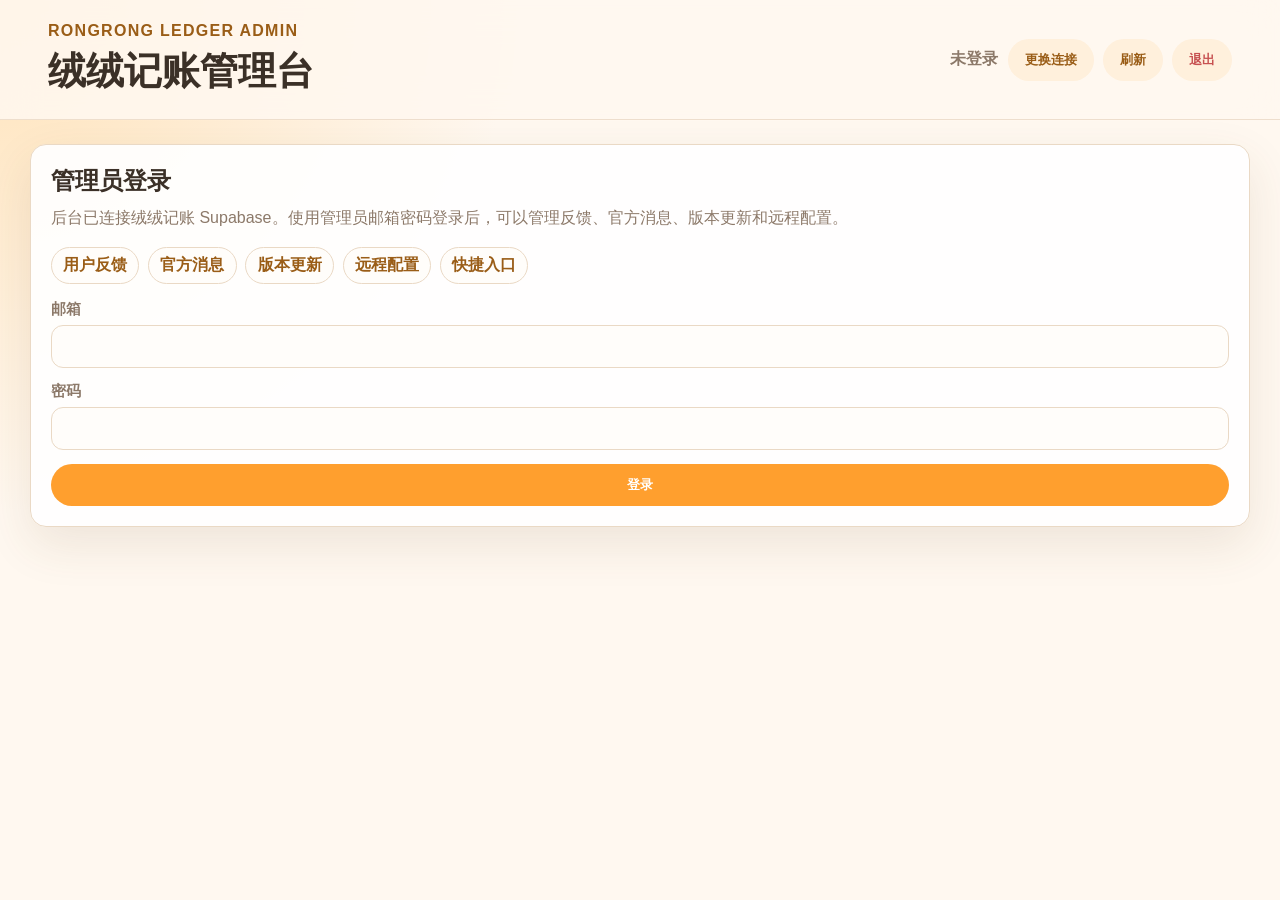
==== admin-portal/index.html @ 5d1c6ca0 "Bust admin portal script cache" ====
<!doctype html>
<html lang="zh-CN">
  <head>
    <meta charset="utf-8" />
    <meta name="viewport" content="width=device-width, initial-scale=1" />
    <title>绒绒记账管理台</title>
    <meta name="description" content="绒绒记账反馈、消息、版本和远程配置管理后台。" />
    <link rel="stylesheet" href="styles.css" />
  </head>
  <body>
    <header class="topbar">
      <div>
        <p class="eyebrow">RongRong Ledger Admin</p>
        <h1>绒绒记账管理台</h1>
      </div>
      <div class="topbar-actions">
        <span id="sessionLabel" class="session-label">未登录</span>
        <button id="configBtn" class="ghost" type="button">更换连接</button>
        <button id="refreshBtn" class="ghost" type="button">刷新</button>
        <button id="logoutBtn" class="ghost danger" type="button">退出</button>
      </div>
    </header>

    <main>
      <section id="setupPanel" class="panel">
        <div class="panel-heading">
          <h2>连接 Supabase</h2>
          <p>默认已配置为绒绒记账项目。只有迁移项目或换 Supabase 时才需要改这里；不要填写 service role。</p>
        </div>
        <form id="setupForm" class="grid-form">
          <label>
            Supabase URL
            <input id="supabaseUrl" name="supabaseUrl" placeholder="https://xxxx.supabase.co" required />
          </label>
          <label>
            Supabase anon key
            <input id="supabaseAnonKey" name="supabaseAnonKey" placeholder="eyJ..." required />
          </label>
          <button type="submit">保存连接</button>
        </form>
      </section>

      <section id="loginPanel" class="panel">
        <div class="panel-heading">
          <h2>管理员登录</h2>
          <p>后台已连接绒绒记账 Supabase。使用管理员邮箱密码登录后，可以管理反馈、官方消息、版本更新和远程配置。</p>
        </div>
        <div class="module-preview" aria-label="后台模块概览">
          <span>用户反馈</span>
          <span>官方消息</span>
          <span>版本更新</span>
          <span>远程配置</span>
          <span>快捷入口</span>
        </div>
        <form id="loginForm" class="grid-form">
          <label>
            邮箱
            <input id="email" name="email" type="email" autocomplete="email" required />
          </label>
          <label>
            密码
            <input id="password" name="password" type="password" autocomplete="current-password" required />
          </label>
          <button type="submit">登录</button>
        </form>
      </section>

      <section id="appPanel" class="hidden">
        <section class="stats-grid">
          <article class="stat-card">
            <span>反馈总数</span>
            <strong id="feedbackCount">-</strong>
          </article>
          <article class="stat-card">
            <span>新反馈</span>
            <strong id="newFeedbackCount">-</strong>
          </article>
          <article class="stat-card">
            <span>官方消息</span>
            <strong id="messageCount">-</strong>
          </article>
          <article class="stat-card">
            <span>版本配置</span>
            <strong id="versionCount">-</strong>
          </article>
        </section>

        <nav class="tabs" aria-label="管理模块">
          <button class="tab active" data-tab="feedback" type="button">用户反馈</button>
          <button class="tab" data-tab="messages" type="button">官方消息</button>
          <button class="tab" data-tab="versions" type="button">版本更新</button>
          <button class="tab" data-tab="config" type="button">远程配置</button>
          <button class="tab" data-tab="links" type="button">快捷入口</button>
        </nav>

        <section id="feedbackTab" class="tab-panel">
          <div class="panel-heading inline">
            <div>
              <h2>用户反馈</h2>
              <p>来自 App 内“建议或问题”。</p>
            </div>
            <input id="feedbackSearch" class="search" placeholder="搜索邮箱、内容或状态" />
          </div>
          <div class="table-wrap">
            <table>
              <thead>
                <tr>
                  <th>时间</th>
                  <th>邮箱</th>
                  <th>内容</th>
                  <th>状态</th>
                  <th>操作</th>
                </tr>
              </thead>
              <tbody id="feedbackRows"></tbody>
            </table>
          </div>
        </section>

        <section id="messagesTab" class="tab-panel hidden">
          <div class="split">
            <form id="messageForm" class="panel form-panel">
              <h2>发布消息</h2>
              <input id="messageId" type="hidden" />
              <label>标题<input id="messageTitle" required maxlength="80" /></label>
              <label>正文<textarea id="messageBody" required maxlength="2000"></textarea></label>
              <label>来源标识，可选<input id="messageSourceKey" maxlength="120" placeholder="manual:notice:20260701" /></label>
              <button type="submit">保存消息</button>
              <button id="resetMessageForm" class="ghost" type="button">清空</button>
            </form>
            <div class="panel">
              <h2>消息列表</h2>
              <div id="messageList" class="stack"></div>
            </div>
          </div>
        </section>

        <section id="versionsTab" class="tab-panel hidden">
          <div class="split">
            <form id="versionForm" class="panel form-panel">
              <h2>版本配置</h2>
              <label>versionCode<input id="versionCode" type="number" min="1" required /></label>
              <label>versionName<input id="versionName" placeholder="1.0.6" required maxlength="32" /></label>
              <label>APK URL<input id="apkUrl" type="url" required /></label>
              <label>备用 APK URL<input id="backupApkUrl" type="url" /></label>
              <label>SHA-256<input id="sha256" required maxlength="64" /></label>
              <label>文件大小 Byte<input id="fileSizeBytes" type="number" min="1" required /></label>
              <label>更新说明<textarea id="releaseNotes" maxlength="3000"></textarea></label>
              <label class="checkbox"><input id="mandatory" type="checkbox" /> 强制更新</label>
              <label class="checkbox"><input id="active" type="checkbox" checked /> 启用</label>
              <button type="submit">保存版本</button>
            </form>
            <div class="panel">
              <h2>已有版本</h2>
              <div id="versionList" class="stack"></div>
            </div>
          </div>
        </section>

        <section id="configTab" class="tab-panel hidden">
          <div class="split">
            <form id="configForm" class="panel form-panel">
              <h2>远程配置</h2>
              <label>配置键<input id="configKey" placeholder="home_notice" required maxlength="80" /></label>
              <label>JSON 值<textarea id="configValue" required>{}</textarea></label>
              <label>说明<input id="configDescription" maxlength="200" /></label>
              <label class="checkbox"><input id="configActive" type="checkbox" checked /> 启用</label>
              <button type="submit">保存配置</button>
            </form>
            <div class="panel">
              <h2>配置列表</h2>
              <p class="muted">当前 App 版本还不会读取这些配置；下一版 Android 接入后才会实时生效。</p>
              <div id="configList" class="stack"></div>
            </div>
          </div>
        </section>

        <section id="linksTab" class="tab-panel hidden">
          <div class="links-grid" id="linksGrid"></div>
        </section>
      </section>
    </main>

    <div id="toast" class="toast hidden"></div>
    <script type="module" src="app.js?v=20260702-session-refresh"></script>
  </body>
</html>
---- admin-portal/styles.css ----
:root {
  --bg: #fff8f0;
  --surface: #ffffff;
  --surface-soft: #fff0dc;
  --ink: #3b3027;
  --muted: #8c7969;
  --line: #ead9c5;
  --primary: #ff9f2e;
  --primary-dark: #9a5d17;
  --danger: #c75151;
  --green: #68ad86;
  --shadow: 0 18px 48px rgba(104, 70, 33, 0.11);
}

* { box-sizing: border-box; }

body {
  margin: 0;
  min-height: 100vh;
  color: var(--ink);
  background: radial-gradient(circle at top left, #ffe3ba 0, transparent 32rem), var(--bg);
  font-family: -apple-system, BlinkMacSystemFont, "Segoe UI", "PingFang SC", "Microsoft YaHei", sans-serif;
}

.topbar {
  position: sticky;
  top: 0;
  z-index: 10;
  display: flex;
  align-items: center;
  justify-content: space-between;
  gap: 1rem;
  padding: 1.4rem clamp(1rem, 4vw, 3rem);
  background: rgba(255, 248, 240, 0.88);
  border-bottom: 1px solid rgba(234, 217, 197, 0.8);
  backdrop-filter: blur(18px);
}

h1, h2, p { margin-top: 0; }
h1 { margin-bottom: 0; font-size: clamp(1.8rem, 3vw, 2.6rem); }
h2 { margin-bottom: 0.45rem; }
.eyebrow { margin-bottom: 0.35rem; color: var(--primary-dark); font-weight: 800; letter-spacing: 0.08em; text-transform: uppercase; }

main {
  width: min(1220px, calc(100% - 2rem));
  margin: 1.5rem auto 4rem;
}

.panel, .stat-card, .tab-panel {
  background: rgba(255, 255, 255, 0.92);
  border: 1px solid var(--line);
  border-radius: 16px;
  box-shadow: var(--shadow);
}

.panel, .tab-panel { padding: 1.25rem; margin-bottom: 1rem; }
.panel-heading { margin-bottom: 1rem; }
.panel-heading p, .muted { color: var(--muted); line-height: 1.65; }
.panel-heading.inline { display: flex; align-items: end; justify-content: space-between; gap: 1rem; }

.grid-form, .form-panel {
  display: grid;
  gap: 0.9rem;
}

label {
  display: grid;
  gap: 0.35rem;
  color: var(--muted);
  font-size: 0.92rem;
  font-weight: 700;
}

input, textarea, select {
  width: 100%;
  border: 1px solid var(--line);
  border-radius: 12px;
  padding: 0.78rem 0.85rem;
  color: var(--ink);
  background: #fffdfa;
  font: inherit;
}

textarea { min-height: 130px; resize: vertical; }

button {
  border: 0;
  border-radius: 999px;
  padding: 0.75rem 1.05rem;
  color: #fff;
  background: var(--primary);
  font-weight: 900;
  cursor: pointer;
}

button:hover { filter: brightness(0.98); transform: translateY(-1px); }
button.ghost { color: var(--primary-dark); background: var(--surface-soft); }
button.danger, .danger { color: var(--danger); }
button.small { padding: 0.45rem 0.75rem; font-size: 0.85rem; }

.topbar-actions { display: flex; align-items: center; gap: 0.6rem; flex-wrap: wrap; }
.session-label { color: var(--muted); font-weight: 800; }

.hidden { display: none !important; }

.module-preview {
  display: flex;
  flex-wrap: wrap;
  gap: 0.55rem;
  margin-bottom: 1rem;
}

.module-preview span {
  display: inline-flex;
  align-items: center;
  border: 1px solid var(--line);
  border-radius: 999px;
  padding: 0.45rem 0.7rem;
  color: var(--primary-dark);
  background: #fffdfa;
  font-weight: 900;
}

.stats-grid {
  display: grid;
  grid-template-columns: repeat(4, minmax(0, 1fr));
  gap: 1rem;
  margin-bottom: 1rem;
}

.stat-card { padding: 1.1rem; }
.stat-card span { display: block; color: var(--muted); font-weight: 800; margin-bottom: 0.5rem; }
.stat-card strong { font-size: 2rem; }

.tabs {
  display: flex;
  gap: 0.6rem;
  flex-wrap: wrap;
  margin: 1rem 0;
}

.tab { color: var(--primary-dark); background: #fff2dc; }
.tab.active { color: #fff; background: var(--primary); }

.table-wrap { overflow-x: auto; }
table { width: 100%; border-collapse: collapse; min-width: 760px; }
th, td { padding: 0.85rem 0.75rem; border-bottom: 1px solid var(--line); text-align: left; vertical-align: top; }
th { color: var(--muted); font-size: 0.85rem; }
td.content-cell { max-width: 420px; line-height: 1.55; }

.status {
  display: inline-flex;
  align-items: center;
  padding: 0.25rem 0.55rem;
  border-radius: 999px;
  background: #fff0dc;
  color: var(--primary-dark);
  font-weight: 900;
  white-space: nowrap;
}

.split {
  display: grid;
  grid-template-columns: minmax(280px, 420px) 1fr;
  gap: 1rem;
}

.stack { display: grid; gap: 0.75rem; }
.item {
  border: 1px solid var(--line);
  border-radius: 14px;
  padding: 0.9rem;
  background: #fffdfa;
}

.item-head {
  display: flex;
  justify-content: space-between;
  gap: 1rem;
  margin-bottom: 0.45rem;
}

.item-title { font-weight: 900; }
.item-meta { color: var(--muted); font-size: 0.86rem; }
.item-actions { display: flex; gap: 0.45rem; flex-wrap: wrap; margin-top: 0.7rem; }
.checkbox { display: flex; grid-template-columns: auto 1fr; align-items: center; gap: 0.5rem; }
.checkbox input { width: auto; }

.search { max-width: 340px; }

.links-grid {
  display: grid;
  grid-template-columns: repeat(3, minmax(0, 1fr));
  gap: 1rem;
}

.link-card {
  display: block;
  padding: 1rem;
  border: 1px solid var(--line);
  border-radius: 16px;
  color: inherit;
  background: #fffdfa;
  text-decoration: none;
}

.link-card strong { display: block; margin-bottom: 0.4rem; }
.link-card span { color: var(--muted); line-height: 1.5; }

.toast {
  position: fixed;
  right: 1rem;
  bottom: 1rem;
  max-width: min(420px, calc(100% - 2rem));
  padding: 0.9rem 1rem;
  border-radius: 14px;
  color: #fff;
  background: var(--ink);
  box-shadow: var(--shadow);
  z-index: 20;
}

@media (max-width: 860px) {
  .topbar { align-items: flex-start; flex-direction: column; }
  .stats-grid, .split, .links-grid { grid-template-columns: 1fr; }
  .panel-heading.inline { align-items: stretch; flex-direction: column; }
  .search { max-width: none; }
}
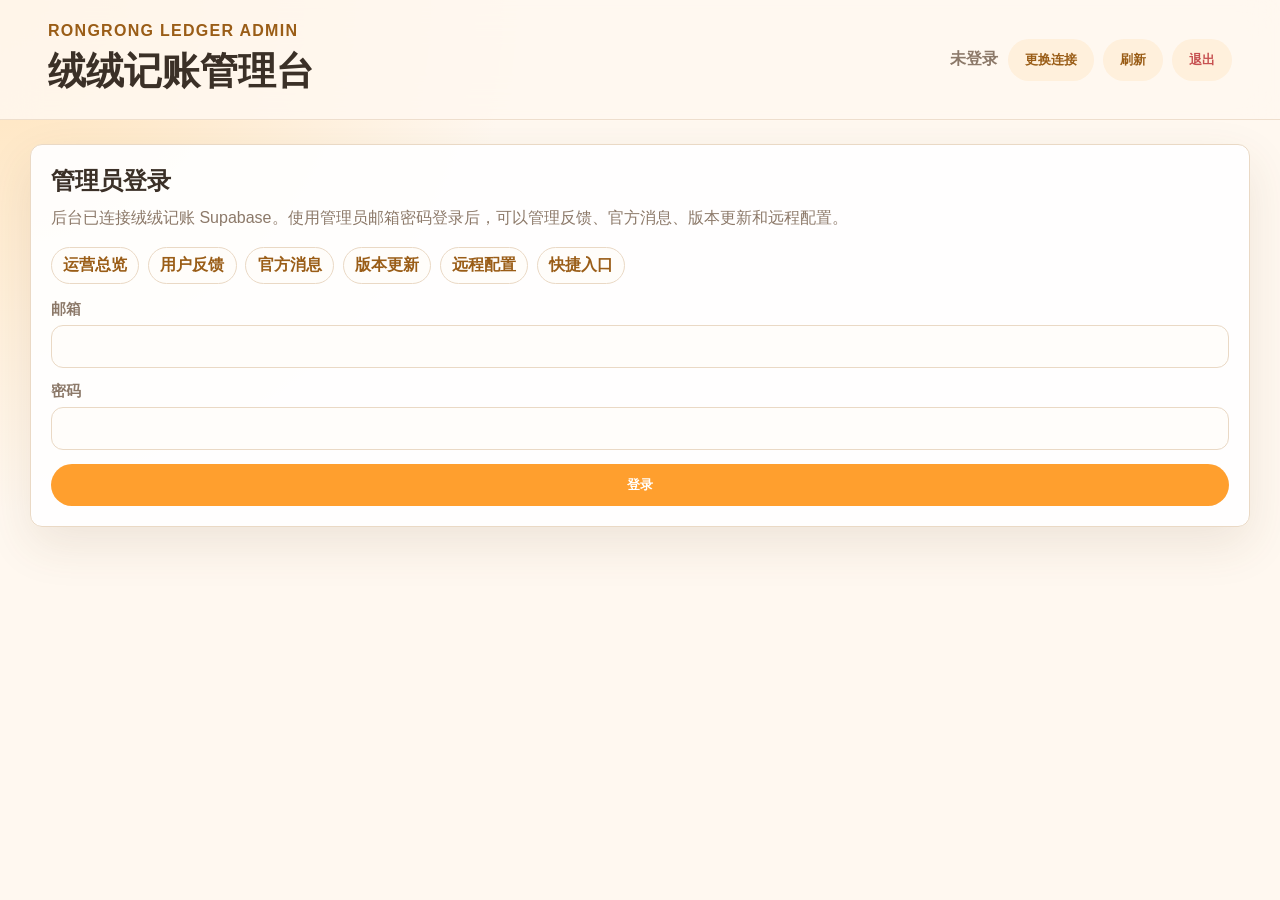
==== commit 38d1c083: "Upgrade admin analytics dashboard" ====
--- a/admin-portal/index.html
+++ b/admin-portal/index.html
@@ -46,6 +46,7 @@
           <p>后台已连接绒绒记账 Supabase。使用管理员邮箱密码登录后，可以管理反馈、官方消息、版本更新和远程配置。</p>
         </div>
         <div class="module-preview" aria-label="后台模块概览">
+          <span>运营总览</span>
           <span>用户反馈</span>
           <span>官方消息</span>
           <span>版本更新</span>
@@ -66,47 +67,87 @@
       </section>
 
       <section id="appPanel" class="hidden">
-        <section class="stats-grid">
-          <article class="stat-card">
-            <span>反馈总数</span>
-            <strong id="feedbackCount">-</strong>
-          </article>
-          <article class="stat-card">
-            <span>新反馈</span>
-            <strong id="newFeedbackCount">-</strong>
-          </article>
-          <article class="stat-card">
-            <span>官方消息</span>
-            <strong id="messageCount">-</strong>
-          </article>
-          <article class="stat-card">
-            <span>版本配置</span>
-            <strong id="versionCount">-</strong>
-          </article>
-        </section>
-
         <nav class="tabs" aria-label="管理模块">
-          <button class="tab active" data-tab="feedback" type="button">用户反馈</button>
+          <button class="tab active" data-tab="overview" type="button">运营总览</button>
+          <button class="tab" data-tab="feedback" type="button">用户反馈</button>
           <button class="tab" data-tab="messages" type="button">官方消息</button>
           <button class="tab" data-tab="versions" type="button">版本更新</button>
           <button class="tab" data-tab="config" type="button">远程配置</button>
           <button class="tab" data-tab="links" type="button">快捷入口</button>
         </nav>
 
-        <section id="feedbackTab" class="tab-panel">
+        <section id="overviewTab" class="tab-panel">
+          <div class="panel-heading inline">
+            <div>
+              <h2>运营总览</h2>
+              <p id="refreshMeta">等待刷新数据。</p>
+            </div>
+            <span class="source-pill">数据源：Supabase + Cloudflare Pages</span>
+          </div>
+          <div id="supportNotice" class="notice"></div>
+          <section id="kpiGrid" class="kpi-grid"></section>
+          <section class="analytics-grid">
+            <article class="chart-panel">
+              <div class="item-title">新增用户趋势</div>
+              <p class="muted">按 App 档案和小程序用户创建时间统计。</p>
+              <div id="signupChart" class="bar-chart"></div>
+            </article>
+            <article class="chart-panel">
+              <div class="item-title">活跃趋势</div>
+              <p class="muted">App 以账目更新时间估算，小程序以 session 使用时间估算。</p>
+              <div id="activeChart" class="bar-chart"></div>
+            </article>
+            <article class="chart-panel">
+              <div class="item-title">每日记账量</div>
+              <p class="muted">只统计云端已同步账目。</p>
+              <div id="transactionChart" class="bar-chart single"></div>
+            </article>
+            <article class="chart-panel">
+              <div class="item-title">反馈处理状态</div>
+              <p class="muted">来自 App 和小程序内反馈表。</p>
+              <div id="feedbackStatusChart" class="status-bars"></div>
+            </article>
+          </section>
+          <section class="panel subpanel">
+            <div class="panel-heading inline">
+              <div>
+                <h2>粗留存</h2>
+                <p>当前还没有完整事件埋点，所以先用注册/创建时间与最近登录、账目、快照活跃估算。</p>
+              </div>
+            </div>
+            <div class="table-wrap">
+              <table class="compact-table">
+                <thead>
+                  <tr>
+                    <th>渠道</th>
+                    <th>注册周</th>
+                    <th>用户</th>
+                    <th>7 日后仍活跃</th>
+                    <th>近 7 日活跃</th>
+                  </tr>
+                </thead>
+                <tbody id="retentionRows"></tbody>
+              </table>
+            </div>
+          </section>
+        </section>
+
+        <section id="feedbackTab" class="tab-panel hidden">
           <div class="panel-heading inline">
             <div>
               <h2>用户反馈</h2>
-              <p>来自 App 内“建议或问题”。</p>
+              <p>来自 App 内“建议或问题”和小程序“帮助与反馈”。support@xiaoxing.online 邮件当前不会自动进入这里。</p>
             </div>
             <input id="feedbackSearch" class="search" placeholder="搜索邮箱、内容或状态" />
           </div>
+          <div class="notice subtle">如果用户是发邮件到 support@xiaoxing.online，需要去邮箱查看；要自动进入这里，需要接入邮箱 IMAP 或邮件转发 Webhook。</div>
           <div class="table-wrap">
             <table>
               <thead>
                 <tr>
                   <th>时间</th>
-                  <th>邮箱</th>
+                  <th>来源</th>
+                  <th>联系方式</th>
                   <th>内容</th>
                   <th>状态</th>
                   <th>操作</th>
@@ -182,6 +223,6 @@
     </main>
 
     <div id="toast" class="toast hidden"></div>
-    <script type="module" src="app.js?v=20260702-session-refresh"></script>
+    <script type="module" src="app.js?v=20260702-analytics"></script>
   </body>
 </html>
--- a/admin-portal/styles.css
+++ b/admin-portal/styles.css
@@ -46,10 +46,10 @@
   margin: 1.5rem auto 4rem;
 }
 
-.panel, .stat-card, .tab-panel {
+.panel, .kpi-card, .chart-panel, .tab-panel {
   background: rgba(255, 255, 255, 0.92);
   border: 1px solid var(--line);
-  border-radius: 16px;
+  border-radius: 12px;
   box-shadow: var(--shadow);
 }
 
@@ -121,16 +121,138 @@
   font-weight: 900;
 }
 
-.stats-grid {
+.kpi-grid {
   display: grid;
   grid-template-columns: repeat(4, minmax(0, 1fr));
   gap: 1rem;
   margin-bottom: 1rem;
 }
 
-.stat-card { padding: 1.1rem; }
-.stat-card span { display: block; color: var(--muted); font-weight: 800; margin-bottom: 0.5rem; }
-.stat-card strong { font-size: 2rem; }
+.kpi-card { padding: 1rem; min-height: 138px; }
+.kpi-card span { display: block; color: var(--muted); font-weight: 800; margin-bottom: 0.5rem; }
+.kpi-card strong { display: block; font-size: 2rem; line-height: 1.1; margin-bottom: 0.55rem; }
+.kpi-card small { color: var(--muted); line-height: 1.45; }
+
+.source-pill {
+  display: inline-flex;
+  align-items: center;
+  border-radius: 999px;
+  padding: 0.45rem 0.7rem;
+  color: var(--primary-dark);
+  background: var(--surface-soft);
+  font-weight: 900;
+  white-space: nowrap;
+}
+
+.notice {
+  display: grid;
+  gap: 0.25rem;
+  margin-bottom: 1rem;
+  padding: 0.85rem 1rem;
+  border: 1px solid #ffd797;
+  border-radius: 12px;
+  color: var(--primary-dark);
+  background: #fff6e7;
+  line-height: 1.55;
+}
+
+.notice.subtle {
+  color: var(--muted);
+  border-color: var(--line);
+  background: #fffdfa;
+}
+
+.analytics-grid {
+  display: grid;
+  grid-template-columns: repeat(2, minmax(0, 1fr));
+  gap: 1rem;
+  margin-bottom: 1rem;
+}
+
+.chart-panel { padding: 1rem; min-height: 270px; }
+
+.bar-chart {
+  display: grid;
+  grid-template-columns: repeat(14, minmax(28px, 1fr));
+  gap: 0.45rem;
+  align-items: end;
+  min-height: 160px;
+  padding-top: 0.5rem;
+}
+
+.bar-column {
+  display: grid;
+  align-items: end;
+  gap: 0.28rem;
+  min-width: 0;
+  text-align: center;
+}
+
+.bar-stack {
+  display: flex;
+  align-items: end;
+  justify-content: center;
+  gap: 2px;
+  height: 118px;
+  padding-inline: 2px;
+  border-radius: 10px;
+  background: #fff6ea;
+}
+
+.bar-segment {
+  width: 42%;
+  min-height: 4px;
+  border-radius: 999px 999px 3px 3px;
+  transition: height 0.2s ease;
+}
+
+.series-0 { background: var(--primary); }
+.series-1 { background: var(--green); }
+
+.bar-column small {
+  color: var(--muted);
+  font-size: 0.72rem;
+  white-space: nowrap;
+}
+
+.bar-column b {
+  color: var(--ink);
+  font-size: 0.78rem;
+}
+
+.status-bars {
+  display: grid;
+  gap: 0.8rem;
+  margin-top: 1rem;
+}
+
+.status-row {
+  display: grid;
+  grid-template-columns: 78px 1fr 42px;
+  align-items: center;
+  gap: 0.7rem;
+}
+
+.status-meter {
+  height: 12px;
+  overflow: hidden;
+  border-radius: 999px;
+  background: #fff0dc;
+}
+
+.status-meter i {
+  display: block;
+  height: 100%;
+  border-radius: inherit;
+  background: linear-gradient(90deg, var(--primary), #ffd28f);
+}
+
+.subpanel {
+  margin-top: 0;
+  box-shadow: none;
+}
+
+.compact-table { min-width: 620px; }
 
 .tabs {
   display: flex;
@@ -155,6 +277,18 @@
   border-radius: 999px;
   background: #fff0dc;
   color: var(--primary-dark);
+  font-weight: 900;
+  white-space: nowrap;
+}
+
+.source-tag {
+  display: inline-flex;
+  align-items: center;
+  padding: 0.25rem 0.55rem;
+  border-radius: 999px;
+  background: #fff7eb;
+  color: var(--primary-dark);
+  font-size: 0.82rem;
   font-weight: 900;
   white-space: nowrap;
 }
@@ -222,7 +356,8 @@
 
 @media (max-width: 860px) {
   .topbar { align-items: flex-start; flex-direction: column; }
-  .stats-grid, .split, .links-grid { grid-template-columns: 1fr; }
+  .kpi-grid, .analytics-grid, .split, .links-grid { grid-template-columns: 1fr; }
+  .bar-chart { grid-template-columns: repeat(7, minmax(28px, 1fr)); overflow-x: auto; }
   .panel-heading.inline { align-items: stretch; flex-direction: column; }
   .search { max-width: none; }
 }
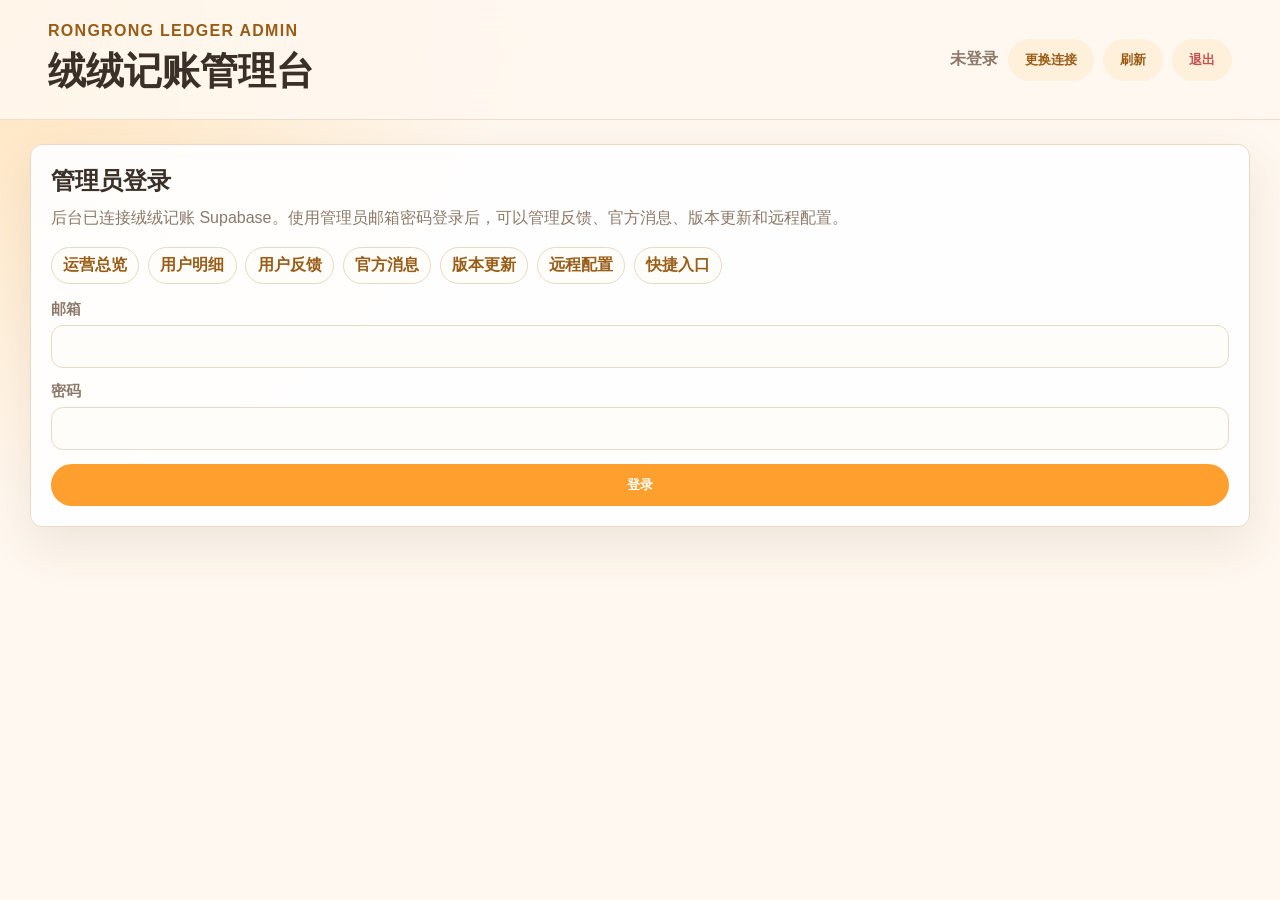
==== commit b8a2884e: "Show truthful admin user activity" ====
--- a/admin-portal/index.html
+++ b/admin-portal/index.html
@@ -47,6 +47,7 @@
         </div>
         <div class="module-preview" aria-label="后台模块概览">
           <span>运营总览</span>
+          <span>用户明细</span>
           <span>用户反馈</span>
           <span>官方消息</span>
           <span>版本更新</span>
@@ -69,6 +70,7 @@
       <section id="appPanel" class="hidden">
         <nav class="tabs" aria-label="管理模块">
           <button class="tab active" data-tab="overview" type="button">运营总览</button>
+          <button class="tab" data-tab="users" type="button">用户明细</button>
           <button class="tab" data-tab="feedback" type="button">用户反馈</button>
           <button class="tab" data-tab="messages" type="button">官方消息</button>
           <button class="tab" data-tab="versions" type="button">版本更新</button>
@@ -82,7 +84,7 @@
               <h2>运营总览</h2>
               <p id="refreshMeta">等待刷新数据。</p>
             </div>
-            <span class="source-pill">数据源：Supabase + Cloudflare Pages</span>
+            <span class="source-pill">数据源：Supabase 真实表</span>
           </div>
           <div id="supportNotice" class="notice"></div>
           <section id="kpiGrid" class="kpi-grid"></section>
@@ -93,14 +95,14 @@
               <div id="signupChart" class="bar-chart"></div>
             </article>
             <article class="chart-panel">
-              <div class="item-title">活跃趋势</div>
-              <p class="muted">App 以账目更新时间估算，小程序以 session 使用时间估算。</p>
+              <div class="item-title">最近活动分布</div>
+              <p class="muted">App 按最近登录，小程序按最近打开统计；这是“最后一次活动”的分布，不伪装成完整 DAU 曲线。</p>
               <div id="activeChart" class="bar-chart"></div>
             </article>
             <article class="chart-panel">
               <div class="item-title">每日记账量</div>
-              <p class="muted">只统计云端已同步账目。</p>
-              <div id="transactionChart" class="bar-chart single"></div>
+              <p class="muted">App 来自 transactions， 小程序来自账本快照 transactions[].date。</p>
+              <div id="transactionChart" class="bar-chart"></div>
             </article>
             <article class="chart-panel">
               <div class="item-title">反馈处理状态</div>
@@ -111,25 +113,53 @@
           <section class="panel subpanel">
             <div class="panel-heading inline">
               <div>
-                <h2>粗留存</h2>
-                <p>当前还没有完整事件埋点，所以先用注册/创建时间与最近登录、账目、快照活跃估算。</p>
+                <h2>今日真实行为</h2>
+                <p>按北京时间自然日统计，全部来自现有数据库字段；没有证据的数据不展示为留存率。</p>
               </div>
             </div>
             <div class="table-wrap">
               <table class="compact-table">
                 <thead>
                   <tr>
-                    <th>渠道</th>
-                    <th>注册周</th>
-                    <th>用户</th>
-                    <th>7 日后仍活跃</th>
-                    <th>近 7 日活跃</th>
+                    <th>指标</th>
+                    <th>数值</th>
+                    <th>证据字段</th>
                   </tr>
                 </thead>
-                <tbody id="retentionRows"></tbody>
+                <tbody id="activityRows"></tbody>
               </table>
             </div>
           </section>
+        </section>
+
+        <section id="usersTab" class="tab-panel hidden">
+          <div class="panel-heading inline">
+            <div>
+              <h2>用户明细</h2>
+              <p>App 用户来自 Supabase Auth，小程序用户来自 mini_users；两个渠道分开显示，不做可能重复的合并。</p>
+            </div>
+            <input id="userSearch" class="search" placeholder="搜索用户名、邮箱、来源或 ID" />
+          </div>
+          <div class="table-wrap">
+            <table class="user-table">
+              <thead>
+                <tr>
+                  <th>来源</th>
+                  <th>用户名</th>
+                  <th>邮箱/联系</th>
+                  <th>注册时间</th>
+                  <th>最后登录/打开</th>
+                  <th>今天登录</th>
+                  <th>账目</th>
+                  <th>今天记账</th>
+                  <th>今天同步</th>
+                  <th>反馈</th>
+                  <th>证据</th>
+                </tr>
+              </thead>
+              <tbody id="userRows"></tbody>
+            </table>
+          </div>
         </section>
 
         <section id="feedbackTab" class="tab-panel hidden">
@@ -140,7 +170,7 @@
             </div>
             <input id="feedbackSearch" class="search" placeholder="搜索邮箱、内容或状态" />
           </div>
-          <div class="notice subtle">如果用户是发邮件到 support@xiaoxing.online，需要去邮箱查看；要自动进入这里，需要接入邮箱 IMAP 或邮件转发 Webhook。</div>
+          <div class="notice subtle">如果用户是发邮件到 support@xiaoxing.online，需要先去阿里云邮箱查看；当前域名 MX 仍在阿里云，普通自动转发只能转到另一个邮箱，不能直接写入数据库。</div>
           <div class="table-wrap">
             <table>
               <thead>
@@ -223,6 +253,6 @@
     </main>
 
     <div id="toast" class="toast hidden"></div>
-    <script type="module" src="app.js?v=20260702-analytics"></script>
+    <script type="module" src="app.js?v=20260702-truth"></script>
   </body>
 </html>
--- a/admin-portal/styles.css
+++ b/admin-portal/styles.css
@@ -253,6 +253,7 @@
 }
 
 .compact-table { min-width: 620px; }
+.user-table { min-width: 1180px; }
 
 .tabs {
   display: flex;
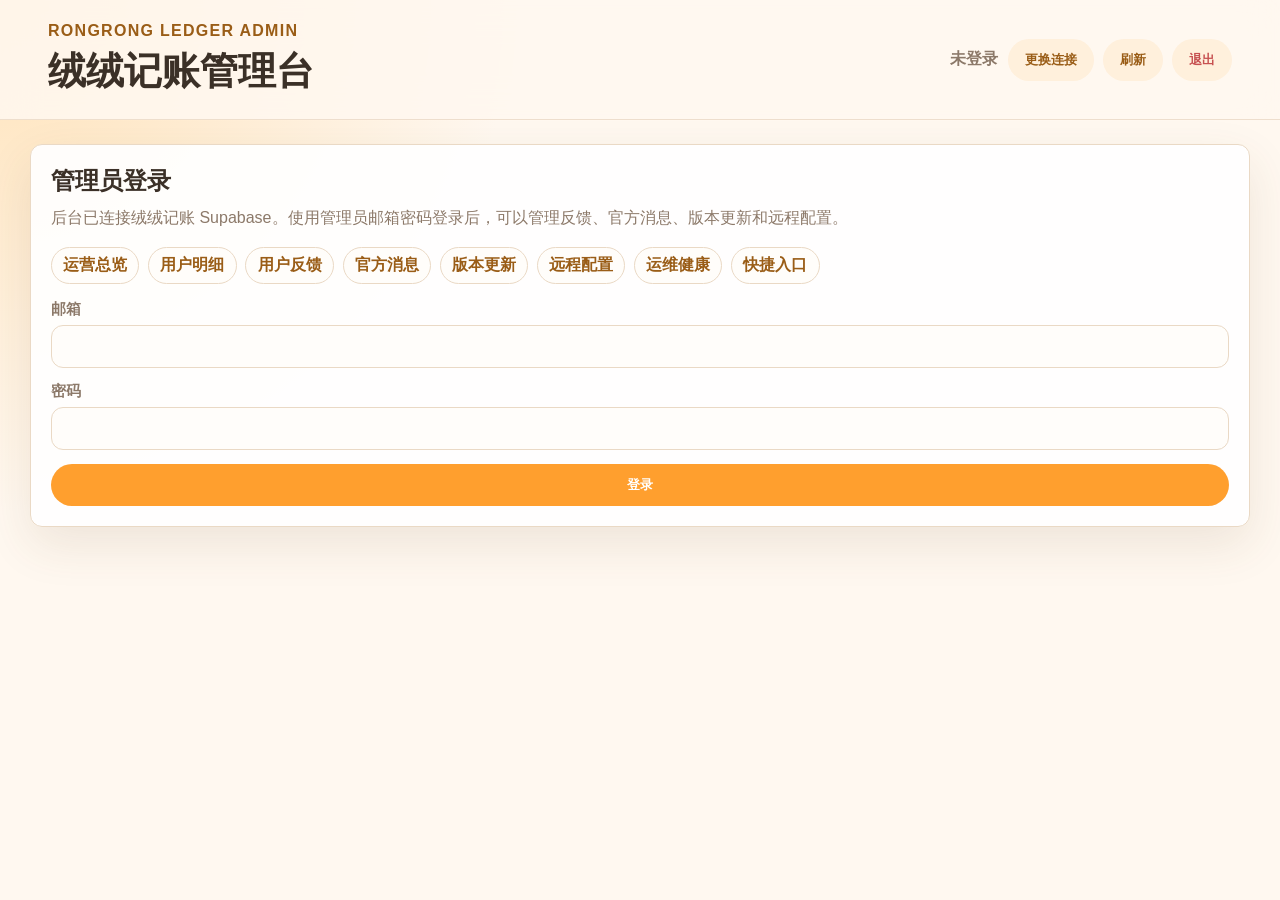
==== commit e13db67c: "Release 1.3.0 with automatic cleanup" ====
--- a/admin-portal/index.html
+++ b/admin-portal/index.html
@@ -52,6 +52,7 @@
           <span>官方消息</span>
           <span>版本更新</span>
           <span>远程配置</span>
+          <span>运维健康</span>
           <span>快捷入口</span>
         </div>
         <form id="loginForm" class="grid-form">
@@ -75,6 +76,7 @@
           <button class="tab" data-tab="messages" type="button">官方消息</button>
           <button class="tab" data-tab="versions" type="button">版本更新</button>
           <button class="tab" data-tab="config" type="button">远程配置</button>
+          <button class="tab" data-tab="ops" type="button">运维健康</button>
           <button class="tab" data-tab="links" type="button">快捷入口</button>
         </nav>
 
@@ -84,7 +86,14 @@
               <h2>运营总览</h2>
               <p id="refreshMeta">等待刷新数据。</p>
             </div>
-            <span class="source-pill">数据源：Supabase 真实表</span>
+            <div class="date-tools">
+              <label>
+                统计日期
+                <input id="dateFilter" type="date" />
+              </label>
+              <button id="todayBtn" class="ghost" type="button">今天</button>
+              <span class="source-pill">数据源：Supabase 真实表</span>
+            </div>
           </div>
           <div id="supportNotice" class="notice"></div>
           <section id="kpiGrid" class="kpi-grid"></section>
@@ -96,7 +105,7 @@
             </article>
             <article class="chart-panel">
               <div class="item-title">最近活动分布</div>
-              <p class="muted">App 按最近登录，小程序按最近打开统计；这是“最后一次活动”的分布，不伪装成完整 DAU 曲线。</p>
+                <p class="muted">按可证明活动统计；旧 App 版本没有完整打开事件，不伪装成完整 DAU 曲线。</p>
               <div id="activeChart" class="bar-chart"></div>
             </article>
             <article class="chart-panel">
@@ -108,6 +117,31 @@
               <div class="item-title">反馈处理状态</div>
               <p class="muted">来自 App 和小程序内反馈表。</p>
               <div id="feedbackStatusChart" class="status-bars"></div>
+            </article>
+            <article class="chart-panel">
+              <div class="item-title">用户地区分布</div>
+              <p class="muted">只统计用户主动填写或同步过来的省市；未填写单独展示。</p>
+              <div id="regionChart" class="horizontal-chart"></div>
+            </article>
+            <article class="chart-panel">
+              <div class="item-title">年龄分段占比</div>
+              <p class="muted">由用户生日推算；未填写生日的用户单独展示。</p>
+              <div id="ageChart" class="horizontal-chart"></div>
+            </article>
+            <article class="chart-panel">
+              <div class="item-title">性别占比</div>
+              <p class="muted">只展示用户主动填写的资料，不做推断。</p>
+              <div id="genderChart" class="horizontal-chart"></div>
+            </article>
+            <article class="chart-panel">
+              <div class="item-title">设备品牌分布</div>
+              <p class="muted">App 来自 Android 设备同步，小程序来自微信运行环境。</p>
+              <div id="deviceBrandChart" class="horizontal-chart"></div>
+            </article>
+            <article class="chart-panel wide">
+              <div class="item-title">用户资料覆盖率</div>
+              <p class="muted">展示真实已采集字段和缺口，不用估算值代替。</p>
+              <div id="portraitCoverageChart" class="horizontal-chart"></div>
             </article>
           </section>
           <section class="panel subpanel">
@@ -138,7 +172,14 @@
               <h2>用户明细</h2>
               <p>App 用户来自 Supabase Auth，小程序用户来自 mini_users；两个渠道分开显示，不做可能重复的合并。</p>
             </div>
-            <input id="userSearch" class="search" placeholder="搜索用户名、邮箱、来源或 ID" />
+            <div class="user-tools">
+              <div class="filter-group" aria-label="用户来源筛选">
+                <button class="filter-chip active" data-user-source="all" type="button">全部</button>
+                <button class="filter-chip" data-user-source="app" type="button">只看 App</button>
+                <button class="filter-chip" data-user-source="mini" type="button">只看小程序</button>
+              </div>
+              <input id="userSearch" class="search" placeholder="搜索用户名、邮箱、设备、地区、签名或 ID" />
+            </div>
           </div>
           <div class="table-wrap">
             <table class="user-table">
@@ -147,17 +188,22 @@
                   <th>来源</th>
                   <th>用户名</th>
                   <th>邮箱/联系</th>
+                  <th>设备品牌</th>
+                  <th>性别</th>
+                  <th>生日</th>
+                  <th>地区</th>
                   <th>注册时间</th>
-                  <th>最后登录/打开</th>
-                  <th>今天登录</th>
+                <th>最后活跃</th>
+                <th>选日活跃</th>
                   <th>账目</th>
-                  <th>今天记账</th>
-                  <th>今天同步</th>
-                  <th>反馈</th>
-                  <th>证据</th>
-                </tr>
-              </thead>
-              <tbody id="userRows"></tbody>
+                  <th>选日记账</th>
+                  <th>选日同步</th>
+                <th>反馈</th>
+                <th>证据</th>
+                <th>详情</th>
+              </tr>
+            </thead>
+            <tbody id="userRows"></tbody>
             </table>
           </div>
         </section>
@@ -166,19 +212,27 @@
           <div class="panel-heading inline">
             <div>
               <h2>用户反馈</h2>
-              <p>来自 App 内“建议或问题”和小程序“帮助与反馈”。support@xiaoxing.online 邮件当前不会自动进入这里。</p>
-            </div>
-            <input id="feedbackSearch" class="search" placeholder="搜索邮箱、内容或状态" />
-          </div>
-          <div class="notice subtle">如果用户是发邮件到 support@xiaoxing.online，需要先去阿里云邮箱查看；当前域名 MX 仍在阿里云，普通自动转发只能转到另一个邮箱，不能直接写入数据库。</div>
+              <p>来自 App 内在线留言、原“建议或问题”和小程序“帮助与反馈”。QQ 邮箱仅作备用，在线留言才会进入后台。</p>
+            </div>
+            <div class="user-tools">
+              <div class="filter-group" aria-label="反馈来源筛选">
+                <button class="filter-chip active" data-source-filter="feedback" data-source-value="all" type="button">全部</button>
+                <button class="filter-chip" data-source-filter="feedback" data-source-value="app" type="button">只看 App</button>
+                <button class="filter-chip" data-source-filter="feedback" data-source-value="mini" type="button">只看小程序</button>
+              </div>
+              <input id="feedbackSearch" class="search" placeholder="搜索邮箱、内容或状态" />
+            </div>
+          </div>
+          <div class="notice subtle">请优先引导用户在 App 或小程序内提交在线反馈；备用 QQ 邮箱不会自动进入后台。</div>
           <div class="table-wrap">
-            <table>
+            <table class="feedback-table">
               <thead>
                 <tr>
                   <th>时间</th>
                   <th>来源</th>
                   <th>联系方式</th>
                   <th>内容</th>
+                  <th>回复</th>
                   <th>状态</th>
                   <th>操作</th>
                 </tr>
@@ -189,13 +243,31 @@
         </section>
 
         <section id="messagesTab" class="tab-panel hidden">
+          <div class="panel-heading inline">
+            <div>
+              <h2>官方消息</h2>
+              <p>按消息 source_key 区分 App、小程序或通用消息；没有来源标识的老消息只在“全部”里显示。</p>
+            </div>
+            <div class="filter-group" aria-label="官方消息来源筛选">
+              <button class="filter-chip active" data-source-filter="messages" data-source-value="all" type="button">全部</button>
+              <button class="filter-chip" data-source-filter="messages" data-source-value="app" type="button">只看 App</button>
+              <button class="filter-chip" data-source-filter="messages" data-source-value="mini" type="button">只看小程序</button>
+            </div>
+          </div>
           <div class="split">
             <form id="messageForm" class="panel form-panel">
               <h2>发布消息</h2>
               <input id="messageId" type="hidden" />
+              <label>发布范围
+                <select id="messageTarget">
+                  <option value="mini">小程序</option>
+                  <option value="app">App</option>
+                  <option value="all">通用</option>
+                </select>
+              </label>
               <label>标题<input id="messageTitle" required maxlength="80" /></label>
               <label>正文<textarea id="messageBody" required maxlength="2000"></textarea></label>
-              <label>来源标识，可选<input id="messageSourceKey" maxlength="120" placeholder="manual:notice:20260701" /></label>
+              <label>来源标识，可选<input id="messageSourceKey" maxlength="120" placeholder="留空会按发布范围自动生成" /></label>
               <button type="submit">保存消息</button>
               <button id="resetMessageForm" class="ghost" type="button">清空</button>
             </form>
@@ -207,9 +279,26 @@
         </section>
 
         <section id="versionsTab" class="tab-panel hidden">
+          <div class="panel-heading inline">
+            <div>
+              <h2>版本更新</h2>
+              <p>App 版本来自 Android 发布记录；小程序版本预留同一视图，未来有小程序版本记录时会自动进入筛选。</p>
+            </div>
+            <div class="filter-group" aria-label="版本来源筛选">
+              <button class="filter-chip active" data-source-filter="versions" data-source-value="all" type="button">全部</button>
+              <button class="filter-chip" data-source-filter="versions" data-source-value="app" type="button">只看 App</button>
+              <button class="filter-chip" data-source-filter="versions" data-source-value="mini" type="button">只看小程序</button>
+            </div>
+          </div>
           <div class="split">
             <form id="versionForm" class="panel form-panel">
               <h2>版本配置</h2>
+              <label>平台
+                <select id="versionPlatform">
+                  <option value="android">App Android</option>
+                  <option value="mini_program">微信小程序</option>
+                </select>
+              </label>
               <label>versionCode<input id="versionCode" type="number" min="1" required /></label>
               <label>versionName<input id="versionName" placeholder="1.0.6" required maxlength="32" /></label>
               <label>APK URL<input id="apkUrl" type="url" required /></label>
@@ -229,9 +318,27 @@
         </section>
 
         <section id="configTab" class="tab-panel hidden">
+          <div class="panel-heading inline">
+            <div>
+              <h2>远程配置</h2>
+              <p>按配置键前缀区分来源，例如 app_*、android_* 归 App，mini_*、wechat_* 归小程序。</p>
+            </div>
+            <div class="filter-group" aria-label="远程配置来源筛选">
+              <button class="filter-chip active" data-source-filter="config" data-source-value="all" type="button">全部</button>
+              <button class="filter-chip" data-source-filter="config" data-source-value="app" type="button">只看 App</button>
+              <button class="filter-chip" data-source-filter="config" data-source-value="mini" type="button">只看小程序</button>
+            </div>
+          </div>
           <div class="split">
             <form id="configForm" class="panel form-panel">
               <h2>远程配置</h2>
+              <label>配置范围
+                <select id="configTarget">
+                  <option value="mini">小程序</option>
+                  <option value="app">App</option>
+                  <option value="all">通用</option>
+                </select>
+              </label>
               <label>配置键<input id="configKey" placeholder="home_notice" required maxlength="80" /></label>
               <label>JSON 值<textarea id="configValue" required>{}</textarea></label>
               <label>说明<input id="configDescription" maxlength="200" /></label>
@@ -249,10 +356,71 @@
         <section id="linksTab" class="tab-panel hidden">
           <div class="links-grid" id="linksGrid"></div>
         </section>
+
+        <section id="opsTab" class="tab-panel hidden">
+          <div class="panel-heading inline">
+            <div>
+              <h2>运维健康</h2>
+              <p>容量、发布包、备份和迁移路线都从真实项目状态汇总；看不见的数据会明确标注，不伪装成已接入。</p>
+            </div>
+            <span class="source-pill">Supabase Free 额度监控</span>
+          </div>
+          <div id="opsNotice" class="notice"></div>
+          <section id="opsKpiGrid" class="kpi-grid"></section>
+          <section class="ops-grid">
+            <article class="chart-panel">
+              <div class="item-title">Supabase 容量</div>
+              <p class="muted">免费档按 500MB 数据库、1GB Storage 做预警。</p>
+              <div id="opsUsage" class="usage-list"></div>
+            </article>
+            <article class="chart-panel">
+              <div class="item-title">发布与承载</div>
+              <p class="muted">检查 APK 主备线路是否实际走火山 TOS / GitHub / Supabase Storage。</p>
+              <div id="opsRelease" class="ops-stack"></div>
+            </article>
+            <article class="chart-panel">
+              <div class="item-title">每月维护</div>
+              <div id="opsMonthly" class="check-list"></div>
+            </article>
+            <article class="chart-panel">
+              <div class="item-title">每季度维护</div>
+              <div id="opsQuarterly" class="check-list"></div>
+            </article>
+            <article class="chart-panel wide">
+              <div class="item-title">Storage 分桶</div>
+              <div class="table-wrap">
+                <table class="compact-table">
+                  <thead>
+                    <tr>
+                      <th>桶</th>
+                      <th>对象数</th>
+                      <th>占用</th>
+                      <th>建议</th>
+                    </tr>
+                  </thead>
+                  <tbody id="opsBucketRows"></tbody>
+                </table>
+              </div>
+            </article>
+          </section>
+        </section>
       </section>
     </main>
 
+    <div id="userModal" class="modal hidden" role="dialog" aria-modal="true" aria-labelledby="userModalTitle">
+      <div class="modal-card">
+        <div class="modal-head">
+          <div>
+            <p id="userModalSource" class="eyebrow">User Detail</p>
+            <h2 id="userModalTitle">用户详情</h2>
+          </div>
+          <button id="closeUserModal" class="ghost" type="button">关闭</button>
+        </div>
+        <div id="userModalBody"></div>
+      </div>
+    </div>
+
     <div id="toast" class="toast hidden"></div>
-    <script type="module" src="app.js?v=20260702-truth"></script>
+    <script type="module" src="app.js?v=20260704-mini-admin"></script>
   </body>
 </html>
--- a/admin-portal/styles.css
+++ b/admin-portal/styles.css
@@ -144,6 +144,18 @@
   white-space: nowrap;
 }
 
+.date-tools {
+  display: flex;
+  align-items: end;
+  justify-content: flex-end;
+  gap: 0.65rem;
+  flex-wrap: wrap;
+}
+
+.date-tools label {
+  min-width: 160px;
+}
+
 .notice {
   display: grid;
   gap: 0.25rem;
@@ -170,14 +182,140 @@
 }
 
 .chart-panel { padding: 1rem; min-height: 270px; }
+.chart-panel.wide { grid-column: 1 / -1; min-height: 230px; }
+
+.ops-grid {
+  display: grid;
+  grid-template-columns: repeat(2, minmax(0, 1fr));
+  gap: 1rem;
+}
+
+.ops-stack,
+.usage-list,
+.check-list {
+  display: grid;
+  gap: 0.75rem;
+  margin-top: 1rem;
+}
+
+.ops-item,
+.usage-row,
+.check-row {
+  border: 1px solid var(--line);
+  border-radius: 12px;
+  background: #fffdfa;
+}
+
+.ops-item {
+  display: grid;
+  gap: 0.3rem;
+  padding: 0.72rem 0.82rem;
+}
+
+.ops-item span,
+.usage-row span {
+  color: var(--muted);
+  font-size: 0.82rem;
+  font-weight: 800;
+}
+
+.ops-item strong {
+  overflow-wrap: anywhere;
+  line-height: 1.45;
+}
+
+.usage-row {
+  display: grid;
+  grid-template-columns: minmax(118px, 1fr) minmax(160px, 2fr) 58px;
+  align-items: center;
+  gap: 0.8rem;
+  padding: 0.74rem 0.82rem;
+}
+
+.usage-row div:first-child {
+  display: grid;
+  gap: 0.18rem;
+}
+
+.usage-meter {
+  height: 14px;
+  overflow: hidden;
+  border-radius: 999px;
+  background: #fff0dc;
+  border: 1px solid rgba(234, 217, 197, 0.75);
+}
+
+.usage-meter i {
+  display: block;
+  height: 100%;
+  border-radius: inherit;
+  background: linear-gradient(90deg, var(--primary), #ffd28f);
+}
+
+.usage-row b {
+  text-align: right;
+  font-size: 0.9rem;
+}
+
+.check-row {
+  display: grid;
+  grid-template-columns: 28px 1fr;
+  gap: 0.55rem;
+  align-items: start;
+  padding: 0.68rem 0.78rem;
+}
+
+.check-row span {
+  display: inline-grid;
+  place-items: center;
+  width: 24px;
+  height: 24px;
+  border-radius: 999px;
+  color: #fff;
+  background: var(--green);
+  font-weight: 900;
+}
+
+.check-row p {
+  margin: 0;
+  color: var(--ink);
+  line-height: 1.5;
+}
 
 .bar-chart {
+  display: grid;
+  gap: 0.6rem;
+}
+
+.bar-grid {
   display: grid;
   grid-template-columns: repeat(14, minmax(28px, 1fr));
   gap: 0.45rem;
   align-items: end;
   min-height: 160px;
   padding-top: 0.5rem;
+}
+
+.chart-legend {
+  display: flex;
+  align-items: center;
+  gap: 0.8rem;
+  flex-wrap: wrap;
+  color: var(--muted);
+  font-size: 0.82rem;
+  font-weight: 800;
+}
+
+.chart-legend span {
+  display: inline-flex;
+  align-items: center;
+  gap: 0.3rem;
+}
+
+.chart-legend i {
+  width: 0.7rem;
+  height: 0.7rem;
+  border-radius: 999px;
 }
 
 .bar-column {
@@ -196,7 +334,8 @@
   height: 118px;
   padding-inline: 2px;
   border-radius: 10px;
-  background: #fff6ea;
+  background: linear-gradient(180deg, rgba(255, 246, 234, 0.55), rgba(255, 246, 234, 0.16));
+  border: 1px solid rgba(234, 217, 197, 0.7);
 }
 
 .bar-segment {
@@ -226,6 +365,54 @@
   margin-top: 1rem;
 }
 
+.horizontal-chart {
+  display: grid;
+  gap: 0.8rem;
+  margin-top: 1rem;
+}
+
+.hbar-list {
+  display: grid;
+  gap: 0.65rem;
+}
+
+.hbar-row {
+  display: grid;
+  grid-template-columns: minmax(82px, 0.9fr) minmax(140px, 2.3fr) 46px;
+  align-items: center;
+  gap: 0.7rem;
+}
+
+.hbar-row span {
+  min-width: 0;
+  overflow: hidden;
+  color: var(--ink);
+  font-size: 0.9rem;
+  font-weight: 800;
+  text-overflow: ellipsis;
+  white-space: nowrap;
+}
+
+.hbar-track {
+  display: flex;
+  height: 14px;
+  overflow: hidden;
+  border-radius: 999px;
+  background: #fff0dc;
+  border: 1px solid rgba(234, 217, 197, 0.75);
+}
+
+.hbar-track i {
+  display: block;
+  min-width: 0;
+  height: 100%;
+}
+
+.hbar-row strong {
+  text-align: right;
+  font-size: 0.88rem;
+}
+
 .status-row {
   display: grid;
   grid-template-columns: 78px 1fr 42px;
@@ -253,7 +440,8 @@
 }
 
 .compact-table { min-width: 620px; }
-.user-table { min-width: 1180px; }
+.feedback-table { min-width: 1080px; }
+.user-table { min-width: 1480px; }
 
 .tabs {
   display: flex;
@@ -264,6 +452,35 @@
 
 .tab { color: var(--primary-dark); background: #fff2dc; }
 .tab.active { color: #fff; background: var(--primary); }
+
+.user-tools {
+  display: flex;
+  align-items: center;
+  justify-content: flex-end;
+  gap: 0.7rem;
+  flex-wrap: wrap;
+}
+
+.filter-group {
+  display: inline-flex;
+  gap: 0.35rem;
+  padding: 0.25rem;
+  border: 1px solid var(--line);
+  border-radius: 999px;
+  background: #fffdfa;
+}
+
+.filter-chip {
+  padding: 0.48rem 0.78rem;
+  color: var(--primary-dark);
+  background: transparent;
+  font-size: 0.88rem;
+}
+
+.filter-chip.active {
+  color: #fff;
+  background: var(--primary);
+}
 
 .table-wrap { overflow-x: auto; }
 table { width: 100%; border-collapse: collapse; min-width: 760px; }
@@ -297,7 +514,13 @@
 .split {
   display: grid;
   grid-template-columns: minmax(280px, 420px) 1fr;
-  gap: 1rem;
+  align-items: start;
+  gap: 1rem;
+}
+
+.split > .panel,
+.split > .form-panel {
+  align-self: start;
 }
 
 .stack { display: grid; gap: 0.75rem; }
@@ -355,10 +578,212 @@
   z-index: 20;
 }
 
+.modal {
+  position: fixed;
+  inset: 0;
+  z-index: 30;
+  display: grid;
+  place-items: center;
+  padding: 1rem;
+  background: rgba(59, 48, 39, 0.38);
+}
+
+.modal-card {
+  width: min(1080px, 100%);
+  max-height: min(860px, calc(100vh - 2rem));
+  overflow: auto;
+  padding: 1.2rem;
+  border: 1px solid var(--line);
+  border-radius: 16px;
+  background: var(--surface);
+  box-shadow: var(--shadow);
+}
+
+.modal-head {
+  display: flex;
+  align-items: flex-start;
+  justify-content: space-between;
+  gap: 1rem;
+  margin-bottom: 1rem;
+}
+
+.detail-grid {
+  display: grid;
+  grid-template-columns: repeat(4, minmax(0, 1fr));
+  gap: 0.75rem;
+  margin-bottom: 1rem;
+}
+
+.detail-item {
+  display: grid;
+  gap: 0.28rem;
+  padding: 0.8rem;
+  border: 1px solid var(--line);
+  border-radius: 12px;
+  background: #fffdfa;
+}
+
+.detail-item span {
+  color: var(--muted);
+  font-size: 0.78rem;
+  font-weight: 800;
+}
+
+.detail-item strong {
+  overflow-wrap: anywhere;
+}
+
+.detail-section {
+  margin-top: 1rem;
+  padding-top: 1rem;
+  border-top: 1px solid var(--line);
+}
+
+.detail-section h3 {
+  margin: 0 0 0.45rem;
+}
+
+.detail-charts {
+  display: grid;
+  grid-template-columns: 1fr;
+  gap: 0.8rem;
+}
+
+.detail-chart {
+  padding: 0.8rem;
+  border: 1px solid var(--line);
+  border-radius: 12px;
+  background: #fffdfa;
+}
+
+.inline-bars {
+  display: grid;
+  grid-template-columns: repeat(auto-fit, minmax(22px, 1fr));
+  gap: 0.32rem;
+  align-items: end;
+  min-height: 108px;
+  margin-top: 0.5rem;
+}
+
+.inline-bar {
+  display: grid;
+  grid-template-rows: 72px auto auto;
+  align-items: end;
+  gap: 0.22rem;
+  text-align: center;
+}
+
+.inline-bar i {
+  display: block;
+  width: 70%;
+  min-height: 0;
+  margin: 0 auto;
+  border-radius: 999px 999px 3px 3px;
+  background: var(--primary);
+}
+
+.inline-bar small {
+  color: var(--muted);
+  font-size: 0.64rem;
+  white-space: nowrap;
+}
+
+.inline-bar b {
+  font-size: 0.72rem;
+}
+
+.feedback-card {
+  display: grid;
+  gap: 0.35rem;
+  padding: 0.75rem;
+  border: 1px solid var(--line);
+  border-radius: 12px;
+  background: #fffdfa;
+}
+
+.feedback-card + .feedback-card {
+  margin-top: 0.6rem;
+}
+
+.feedback-card div {
+  display: flex;
+  justify-content: space-between;
+  gap: 1rem;
+  color: var(--muted);
+}
+
+.feedback-card p {
+  margin-bottom: 0;
+  line-height: 1.55;
+}
+
+.feedback-card small {
+  color: var(--muted);
+}
+
+.reply-cell {
+  min-width: 340px;
+}
+
+.reply-cell textarea {
+  width: 100%;
+  min-height: 74px;
+  resize: vertical;
+  border: 1px solid var(--line);
+  border-radius: 10px;
+  padding: 0.55rem 0.65rem;
+  font: inherit;
+  color: var(--text);
+  background: #fffdfa;
+}
+
+.reply-actions {
+  margin-top: 0.45rem;
+  display: grid;
+  gap: 0.65rem;
+}
+
+.reply-actions .reply-save-button {
+  display: inline-flex;
+  align-items: center;
+  justify-content: center;
+  min-height: 40px;
+  border: 0;
+  border-radius: 10px;
+  padding: 0.58rem 0.9rem;
+  background: var(--primary);
+  color: #ffffff;
+  font-weight: 900;
+  cursor: pointer;
+}
+
+.reply-actions small {
+  color: var(--muted);
+  font-size: 0.68rem;
+}
+
+.reply-preview {
+  padding: 0.55rem 0.65rem;
+  border-radius: 10px;
+  background: #fff5e8;
+  color: var(--text);
+}
+
 @media (max-width: 860px) {
   .topbar { align-items: flex-start; flex-direction: column; }
-  .kpi-grid, .analytics-grid, .split, .links-grid { grid-template-columns: 1fr; }
-  .bar-chart { grid-template-columns: repeat(7, minmax(28px, 1fr)); overflow-x: auto; }
+  .kpi-grid, .analytics-grid, .split, .links-grid, .ops-grid { grid-template-columns: 1fr; }
+  .bar-grid { grid-template-columns: repeat(7, minmax(28px, 1fr)); overflow-x: auto; }
   .panel-heading.inline { align-items: stretch; flex-direction: column; }
+  .date-tools { align-items: stretch; justify-content: flex-start; }
+  .user-tools { align-items: stretch; justify-content: flex-start; }
+  .filter-group { width: fit-content; max-width: 100%; overflow-x: auto; }
   .search { max-width: none; }
-}
+  .detail-grid { grid-template-columns: repeat(2, minmax(0, 1fr)); }
+  .usage-row { grid-template-columns: 1fr; }
+  .usage-row b { text-align: left; }
+}
+
+@media (max-width: 560px) {
+  .detail-grid { grid-template-columns: 1fr; }
+  .modal-head { flex-direction: column; }
+}
